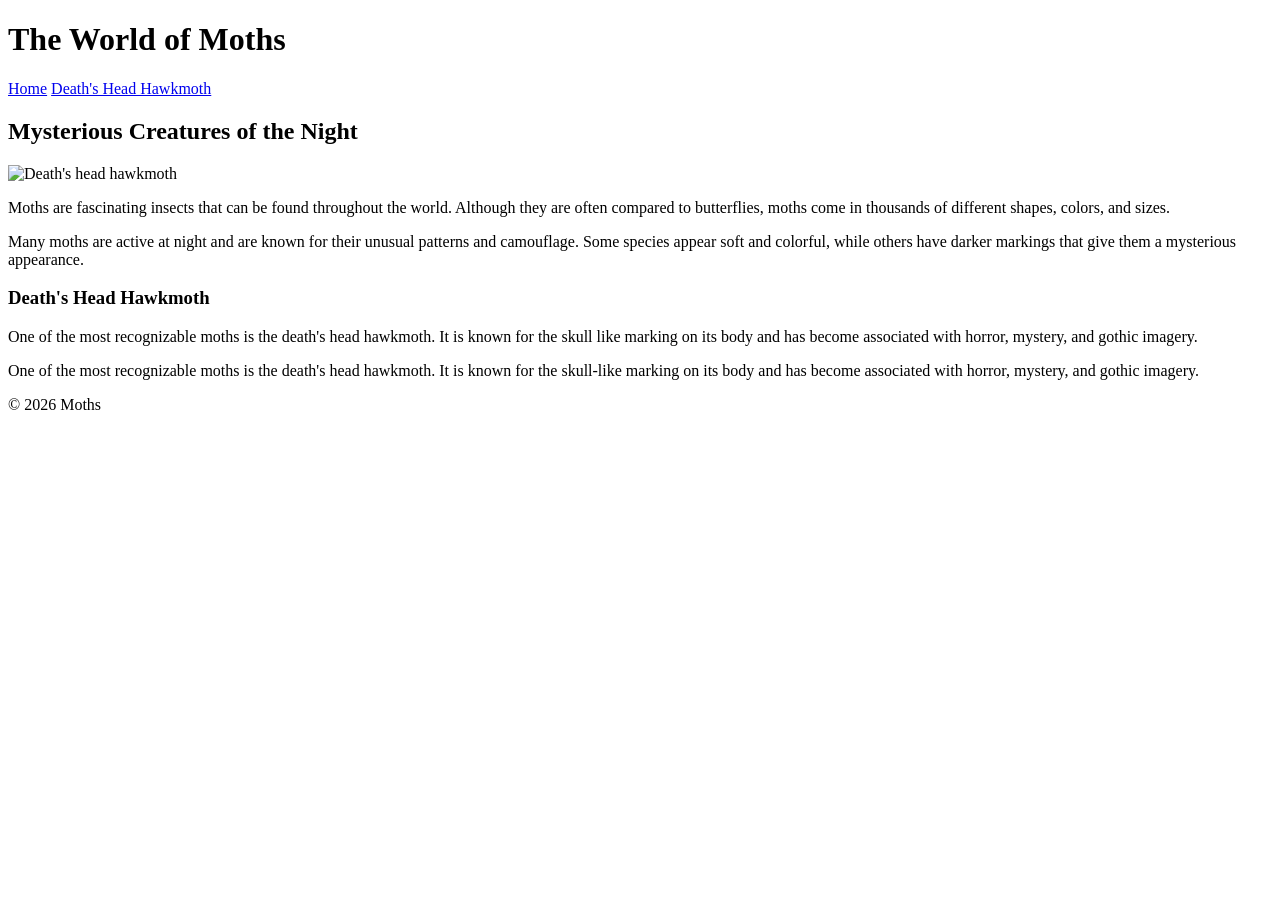
==== index.html @ 170c53a3 "Add files via upload" ====
<!doctype html>
<html lang="en">
<head>
<meta charset="utf-8">
    <title>Moths | Home</title>
     <link rel="stylesheet" href="css/style.css">
</head>
<body>
	<header>
        <h1>The World of Moths</h1>

        <nav>
            <a href="index.html">Home</a>
            <a href="deathmoth.html">Death's Head Hawkmoth</a>
        </nav>
    </header>
	   <main>
        <h2>Mysterious Creatures of the Night</h2>

        <img src="images/moth_1.jpg" alt="Death's head hawkmoth" >

        <p>

            Moths are fascinating insects that can be found throughout
            the world. Although they are often compared to butterflies,
            moths come in thousands of different shapes, colors, and sizes.
        </p>

        <p>
            Many moths are active at night and are known for their unusual
            patterns and camouflage. Some species appear soft and colorful,
            while others have darker markings that give them a mysterious
            appearance.
        </p>

        <h3>Death's Head Hawkmoth</h3>

        <p>
            One of the most recognizable moths is the death's head hawkmoth.
            It is known for the skull like marking on its body and has become
            associated with horror, mystery, and gothic imagery.
        </p>

	
        <p>
            One of the most recognizable moths is the death's head hawkmoth.
            It is known for the skull-like marking on its body and has become
            associated with horror, mystery, and gothic imagery.
        </p>

    </main>

    <footer>
        <p>&copy; 2026 Moths</p>
    </footer>
</body>
</html>
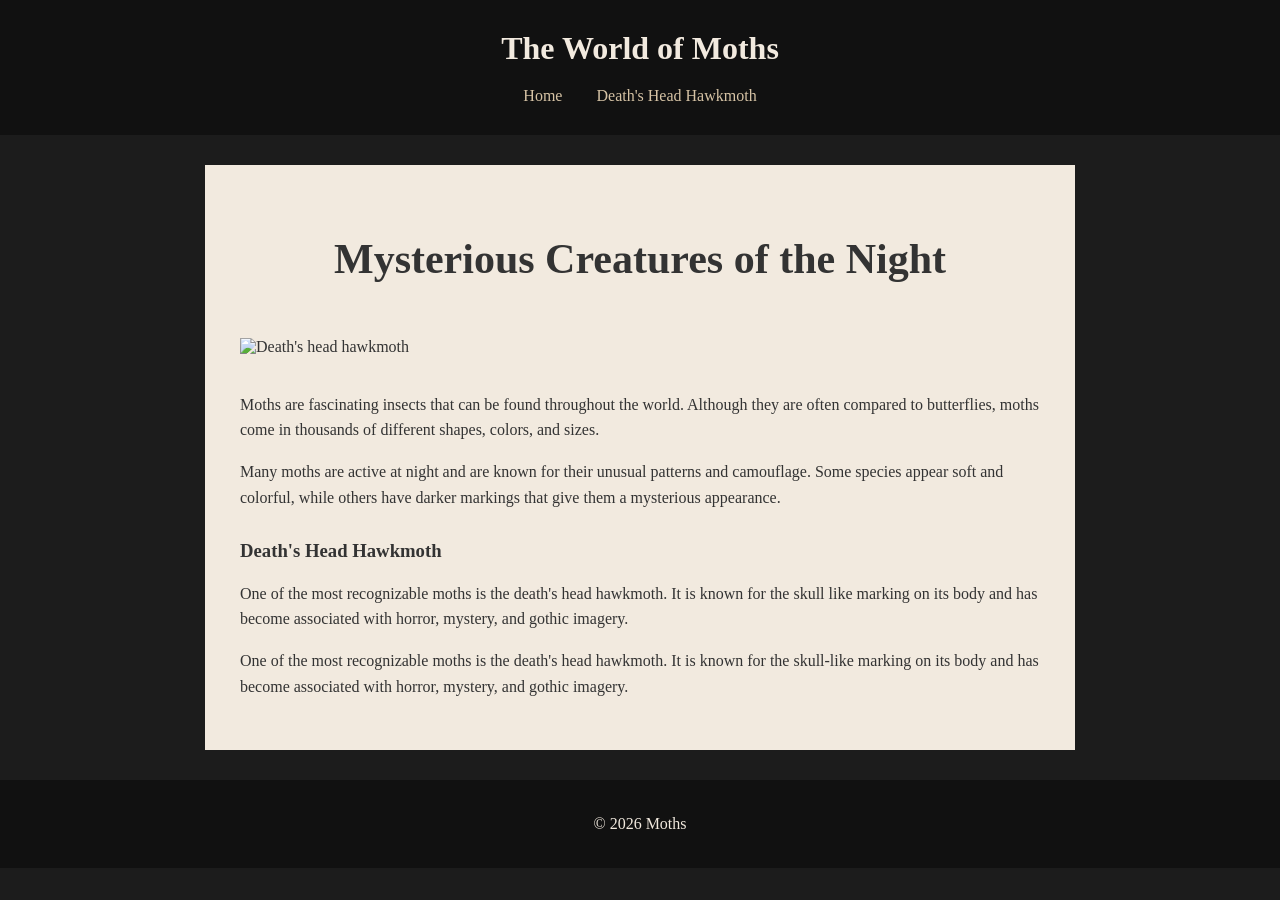
==== commit c56f8901: "Add files via upload" ====
--- a/index.html
+++ b/index.html
@@ -3,7 +3,7 @@
 <head>
 <meta charset="utf-8">
     <title>Moths | Home</title>
-     <link rel="stylesheet" href="css/style.css">
+    <link rel="stylesheet" href="style.css">
 </head>
 <body>
 	<header>
--- a/style.css
+++ b/style.css
@@ -0,0 +1,75 @@
+body {
+    font-family: Georgia, "Times New Roman", serif;
+    background-color: #1c1c1c;
+    color: #333333;
+    margin: 0;
+}
+
+header {
+    background-color: #111111;
+    color: #f2eadf;
+    text-align: center;
+    padding: 30px;
+}
+
+header h1 {
+    margin: 0;
+}
+
+nav {
+    margin-top: 20px;
+	
+}
+
+nav a {
+    color: #d6c3a5;
+    text-decoration: none;
+    margin: 0 15px;
+}
+
+nav a:hover {
+    text-decoration: underline;
+	
+}
+
+main {
+    width: 800px;
+    margin: 30px auto;
+    background-color: #f2eadf;
+    padding: 35px;
+}
+
+h2 {
+    text-align: center;
+    font-size: 42px;
+}
+
+h3 {
+    margin-top: 30px;
+}
+
+img {
+    width: 100%;
+    height: auto;
+    margin: 20px 0;
+}
+
+.small-moth {
+    width: 400px;
+    height: auto;
+	display: block;
+    margin: 20px auto;
+
+}
+
+
+p {
+    line-height: 1.6;
+}
+
+footer {
+    background-color: #111111;
+    color: #f2eadf;
+    text-align: center;
+    padding: 15px;
+}
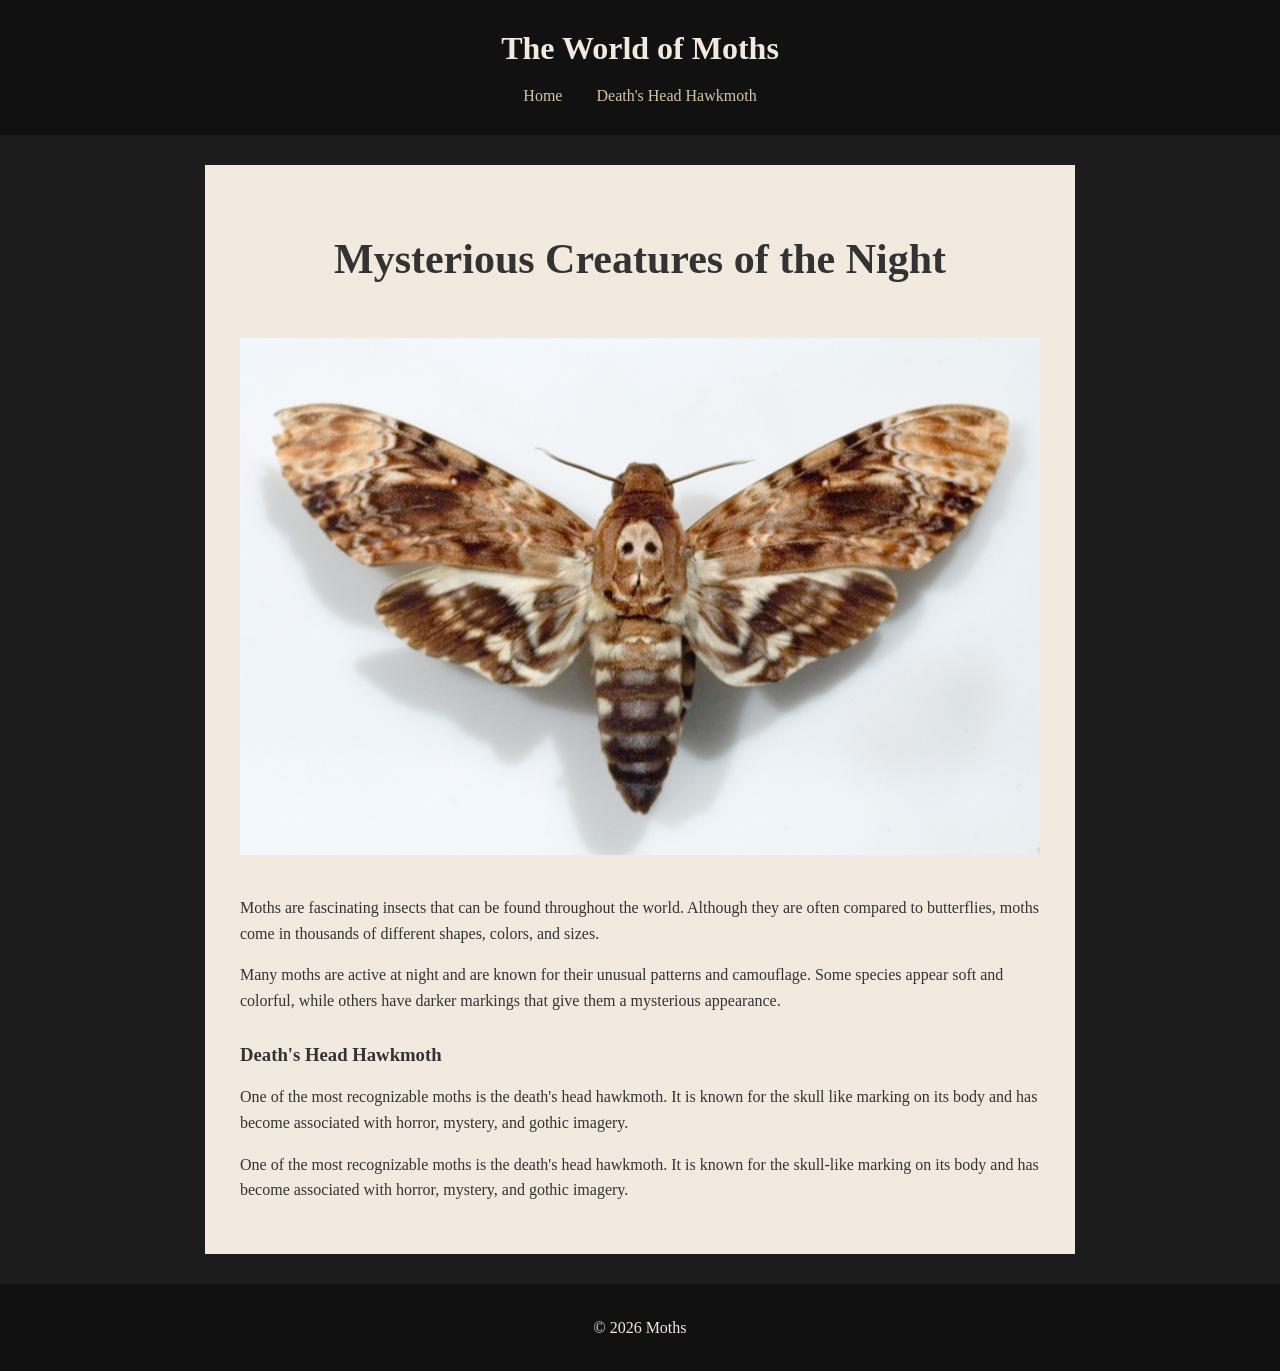
==== commit 3457aa4d: "Fix image source and clean up content Updated image source path and removed duplicate paragraph." ====
--- a/index.html
+++ b/index.html
@@ -17,7 +17,7 @@
 	   <main>
         <h2>Mysterious Creatures of the Night</h2>
 
-        <img src="images/moth_1.jpg" alt="Death's head hawkmoth" >
+     <img src="moth_1.jpg" alt="Death's head hawkmoth">
 
         <p>
 
